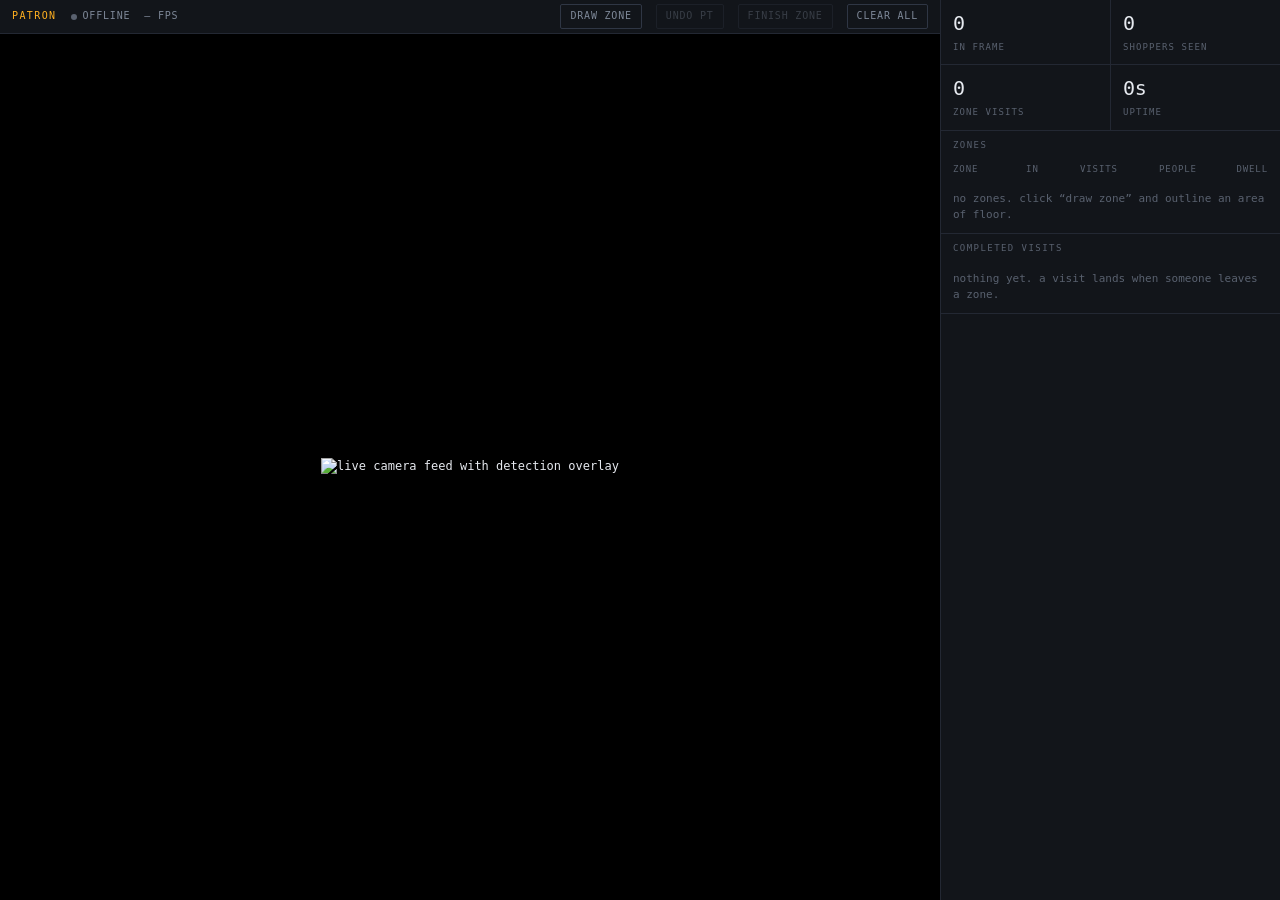
==== src/patron/web/static/index.html @ e12dc50a "Live console: camera in, overlay and numbers in the browser     patron live  Watching it work beats " ====
<!doctype html>
<html lang="en">
<head>
<meta charset="utf-8">
<meta name="viewport" content="width=device-width,initial-scale=1">
<title>patron · live</title>
<style>
  :root{
    --bg:#0b0d10; --panel:#12151a; --line:#232833; --line2:#2f3644;
    --fg:#e6e9ef; --dim:#7d8797; --dimmer:#59616f;
    --accent:#ffb020; --cyan:#3fd8e0; --good:#4ade80;
  }
  *{box-sizing:border-box}
  html,body{height:100%}
  body{
    margin:0; background:var(--bg); color:var(--fg);
    font:12px/1.45 ui-monospace,SFMono-Regular,Menlo,Consolas,monospace;
    -webkit-font-smoothing:antialiased;
  }
  .app{display:grid; grid-template-columns:minmax(0,1fr) 340px; height:100vh}
  @media (max-width:900px){ .app{grid-template-columns:1fr; height:auto} }

  /* ---- stage ---- */
  .stage{position:relative; display:flex; flex-direction:column; min-width:0; background:#000}
  .bar{
    display:flex; align-items:center; gap:14px; padding:0 12px; height:34px;
    background:var(--panel); border-bottom:1px solid var(--line); flex:none;
  }
  .brand{color:var(--accent); letter-spacing:.14em; text-transform:uppercase; font-size:10px}
  .bar .sp{flex:1}
  .pill{
    display:inline-flex; align-items:center; gap:6px; color:var(--dim);
    font-size:10px; letter-spacing:.08em; text-transform:uppercase;
  }
  .dot{width:6px;height:6px;border-radius:50%;background:var(--dimmer)}
  .dot.on{background:var(--good); box-shadow:0 0 8px var(--good)}
  button{
    font:inherit; font-size:10px; letter-spacing:.08em; text-transform:uppercase;
    background:transparent; color:var(--dim); border:1px solid var(--line2);
    padding:4px 9px; cursor:pointer; border-radius:2px;
  }
  button:hover{color:var(--fg); border-color:var(--dim)}
  button.on{color:#0b0d10; background:var(--accent); border-color:var(--accent)}
  button:disabled{opacity:.35; cursor:not-allowed}

  /* The feed sizes itself against .view, which has a definite height from
     flex:1 inside a 100vh column. An intermediate auto-height wrapper would make
     the image's max-height:100% cyclic and collapse it to a pixel. */
  .view{position:relative; flex:1; display:flex; align-items:center; justify-content:center; overflow:hidden; min-height:0}
  #feed{display:block; max-width:100%; max-height:100%; object-fit:contain}
  /* Positioned and sized in px by fitCanvas() to match the letterboxed image. */
  #draw{position:absolute; cursor:crosshair; display:none}
  .drawing #draw{display:block}
  .hint{
    position:absolute; left:50%; top:12px; transform:translateX(-50%);
    background:rgba(11,13,16,.9); border:1px solid var(--line2); color:var(--dim);
    padding:5px 10px; font-size:10px; letter-spacing:.06em; border-radius:2px; display:none;
  }
  .drawing .hint{display:block}

  /* ---- rail ---- */
  .rail{
    background:var(--panel); border-left:1px solid var(--line);
    display:flex; flex-direction:column; min-height:0; overflow-y:auto;
  }
  .sec{border-bottom:1px solid var(--line)}
  .sec > h2{
    margin:0; padding:8px 12px 6px; font-size:9px; font-weight:500;
    letter-spacing:.16em; text-transform:uppercase; color:var(--dimmer);
  }
  .kpis{display:grid; grid-template-columns:1fr 1fr; gap:1px; background:var(--line)}
  .kpi{background:var(--panel); padding:9px 12px}
  .kpi b{display:block; font-size:20px; font-weight:500; letter-spacing:-.02em}
  .kpi span{font-size:9px; letter-spacing:.12em; text-transform:uppercase; color:var(--dimmer)}

  table{width:100%; border-collapse:collapse}
  th,td{padding:5px 12px; text-align:right; font-weight:400}
  th{font-size:9px; letter-spacing:.1em; text-transform:uppercase; color:var(--dimmer)}
  th:first-child,td:first-child{text-align:left}
  tbody tr{border-top:1px solid var(--line)}
  td.z{color:var(--fg)}
  td.in{color:var(--cyan)}
  .swatch{display:inline-block;width:7px;height:7px;margin-right:6px;border-radius:1px;vertical-align:middle}

  .feed{max-height:230px; overflow-y:auto}
  .ev{display:flex; gap:8px; padding:4px 12px; border-top:1px solid var(--line); color:var(--dim)}
  .ev b{color:var(--fg); font-weight:400}
  .ev .d{margin-left:auto; color:var(--accent)}
  .empty{padding:10px 12px; color:var(--dimmer); font-size:11px}
  .err{padding:8px 12px; color:#ff6b6b; font-size:11px; border-top:1px solid var(--line)}
</style>
</head>
<body>
<div class="app" id="app">
  <div class="stage">
    <div class="bar">
      <span class="brand">patron</span>
      <span class="pill"><i class="dot" id="live"></i><span id="livetxt">connecting</span></span>
      <span class="pill" id="fps">— fps</span>
      <span class="sp"></span>
      <button id="drawBtn">draw zone</button>
      <button id="undoBtn" disabled>undo pt</button>
      <button id="doneBtn" disabled>finish zone</button>
      <button id="clearBtn">clear all</button>
    </div>
    <div class="view">
      <img id="feed" src="/stream" alt="live camera feed with detection overlay">
      <canvas id="draw"></canvas>
      <div class="hint">click to place points · at least 3 · then finish zone</div>
    </div>
  </div>

  <aside class="rail">
    <section class="sec">
      <div class="kpis">
        <div class="kpi"><b id="pnow">0</b><span>in frame</span></div>
        <div class="kpi"><b id="ptot">0</b><span>shoppers seen</span></div>
        <div class="kpi"><b id="vtot">0</b><span>zone visits</span></div>
        <div class="kpi"><b id="up">0s</b><span>uptime</span></div>
      </div>
    </section>

    <section class="sec">
      <h2>zones</h2>
      <table>
        <thead><tr><th>zone</th><th>in</th><th>visits</th><th>people</th><th>dwell</th></tr></thead>
        <tbody id="ztb"></tbody>
      </table>
      <div class="empty" id="zempty">no zones. click “draw zone” and outline an area of floor.</div>
    </section>

    <section class="sec">
      <h2>completed visits</h2>
      <div class="feed" id="feedList"></div>
      <div class="empty" id="fempty">nothing yet. a visit lands when someone leaves a zone.</div>
    </section>

    <div class="err" id="err" style="display:none"></div>
  </aside>
</div>

<script>
const COLORS = ['#ffb020','#3fd8e0','#ff6bd6','#4ade80','#c8c832','#9b6bff'];
const img  = document.getElementById('feed');
const cv   = document.getElementById('draw');
const ctx  = cv.getContext('2d');
const app  = document.getElementById('app');

let source = {w:1280, h:960};
let zones  = [];
let pts    = [];
let drawing = false;

/* ---------- geometry ---------- */
// The feed element is letterboxed by CSS, so canvas pixels and source pixels
// differ. Zones are stored in SOURCE coordinates so they survive a resize.
function fitCanvas(){
  const r = img.getBoundingClientRect();
  if (r.width < 2 || r.height < 2) return;   // stream not decoded yet
  const p = img.parentElement.getBoundingClientRect();
  // object-fit:contain letterboxes the image inside its box, so the canvas is
  // pinned to the image's actual painted rect rather than stretched over .view.
  cv.style.left   = (r.left - p.left) + 'px';
  cv.style.top    = (r.top  - p.top)  + 'px';
  cv.style.width  = r.width  + 'px';
  cv.style.height = r.height + 'px';
  cv.width  = Math.round(r.width);
  cv.height = Math.round(r.height);
  redraw();
}
const toSource  = (x,y) => [x * source.w / cv.width, y * source.h / cv.height];
const toCanvas  = (x,y) => [x * cv.width / source.w, y * cv.height / source.h];

function redraw(){
  ctx.clearRect(0,0,cv.width,cv.height);

  zones.forEach((z,i) => {
    const c = COLORS[i % COLORS.length];
    ctx.beginPath();
    z.polygon.forEach(([x,y],k) => {
      const [cx,cy] = toCanvas(x,y);
      k ? ctx.lineTo(cx,cy) : ctx.moveTo(cx,cy);
    });
    ctx.closePath();
    ctx.fillStyle = c + '22'; ctx.fill();
    ctx.strokeStyle = c; ctx.lineWidth = 1.5; ctx.stroke();
  });

  if (pts.length){
    ctx.beginPath();
    pts.forEach(([x,y],k) => {
      const [cx,cy] = toCanvas(x,y);
      k ? ctx.lineTo(cx,cy) : ctx.moveTo(cx,cy);
    });
    ctx.strokeStyle = '#fff'; ctx.lineWidth = 1.5; ctx.stroke();
    pts.forEach(([x,y]) => {
      const [cx,cy] = toCanvas(x,y);
      ctx.beginPath(); ctx.arc(cx,cy,3.5,0,7); ctx.fillStyle = '#fff'; ctx.fill();
    });
  }
}

cv.addEventListener('click', e => {
  const r = cv.getBoundingClientRect();
  pts.push(toSource(e.clientX - r.left, e.clientY - r.top));
  document.getElementById('undoBtn').disabled = false;
  document.getElementById('doneBtn').disabled = pts.length < 3;
  redraw();
});

/* ---------- toolbar ---------- */
const drawBtn = document.getElementById('drawBtn');
drawBtn.onclick = () => {
  drawing = !drawing;
  app.classList.toggle('drawing', drawing);
  drawBtn.classList.toggle('on', drawing);
  drawBtn.textContent = drawing ? 'drawing…' : 'draw zone';
  if (drawing) fitCanvas();
};
document.getElementById('undoBtn').onclick = () => {
  pts.pop();
  document.getElementById('undoBtn').disabled = !pts.length;
  document.getElementById('doneBtn').disabled = pts.length < 3;
  redraw();
};
document.getElementById('doneBtn').onclick = async () => {
  if (pts.length < 3) return;
  const name = (prompt('zone name (e.g. shelf, doorway, aisle):') || '').trim();
  if (!name) return;
  if (zones.some(z => z.name === name)) { alert('that name is taken'); return; }
  zones.push({name, kind:'shelf', polygon: pts.slice()});
  pts = [];
  document.getElementById('undoBtn').disabled = true;
  document.getElementById('doneBtn').disabled = true;
  await save();
  redraw();
};
document.getElementById('clearBtn').onclick = async () => {
  if (!zones.length && !pts.length) return;
  if (!confirm('remove all zones and reset the counts?')) return;
  zones = []; pts = [];
  await save();
  redraw();
};

async function save(){
  const r = await fetch('/api/zones', {
    method:'POST', headers:{'Content-Type':'application/json'},
    body: JSON.stringify({zones})
  });
  const j = await r.json();
  if (!j.ok) showErr(j.error || 'could not save zones');
}
function showErr(msg){
  const el = document.getElementById('err');
  el.style.display = msg ? 'block' : 'none';
  el.textContent = msg || '';
}

/* ---------- polling ---------- */
async function loadZones(){
  const j = await (await fetch('/api/zones')).json();
  source = {w: j.width, h: j.height};
  zones = j.zones.map(z => ({name:z.name, kind:z.kind, polygon:z.polygon}));
  fitCanvas();
}

function fmtUp(s){
  if (s < 60) return s + 's';
  const m = Math.floor(s/60);
  return m < 60 ? m + 'm ' + (s%60) + 's' : Math.floor(m/60) + 'h ' + (m%60) + 'm';
}

async function tick(){
  try {
    const s = await (await fetch('/api/stats')).json();

    document.getElementById('live').classList.toggle('on', s.running && !s.error);
    document.getElementById('livetxt').textContent = s.error ? 'error' : (s.running ? 'live' : 'stopped');
    document.getElementById('fps').textContent = s.fps + ' fps';
    document.getElementById('pnow').textContent = s.people_now;
    document.getElementById('ptot').textContent = s.shoppers_total;
    document.getElementById('up').textContent   = fmtUp(s.uptime_s);
    document.getElementById('vtot').textContent = s.zones.reduce((a,z)=>a+z.visits,0);
    showErr(s.error);

    const tb = document.getElementById('ztb');
    tb.innerHTML = s.zones.map((z,i) => {
      const c = COLORS[i % COLORS.length];
      return `<tr>
        <td class="z"><i class="swatch" style="background:${c}"></i>${z.name}</td>
        <td class="in">${z.inside}</td><td>${z.visits}</td>
        <td>${z.shoppers}</td><td>${z.mean_dwell}s</td></tr>`;
    }).join('');
    document.getElementById('zempty').style.display = s.zones.length ? 'none' : 'block';

    document.getElementById('feedList').innerHTML = s.recent.map(v =>
      `<div class="ev"><b>#${v.track_id}</b><span>${v.zone}</span><span class="d">${v.dwell}s</span></div>`
    ).join('');
    document.getElementById('fempty').style.display = s.recent.length ? 'none' : 'block';
  } catch (e) {
    document.getElementById('live').classList.remove('on');
    document.getElementById('livetxt').textContent = 'offline';
  }
}

// An MJPEG stream never fires a reliable `load` event, so sizing the canvas off
// that leaves it at 1x0 and existing zones render invisibly. Observing the element
// covers first layout, first decoded frame, and window resizes in one path.
new ResizeObserver(fitCanvas).observe(img);
loadZones();
setInterval(tick, 700);
tick();
</script>
</body>
</html>
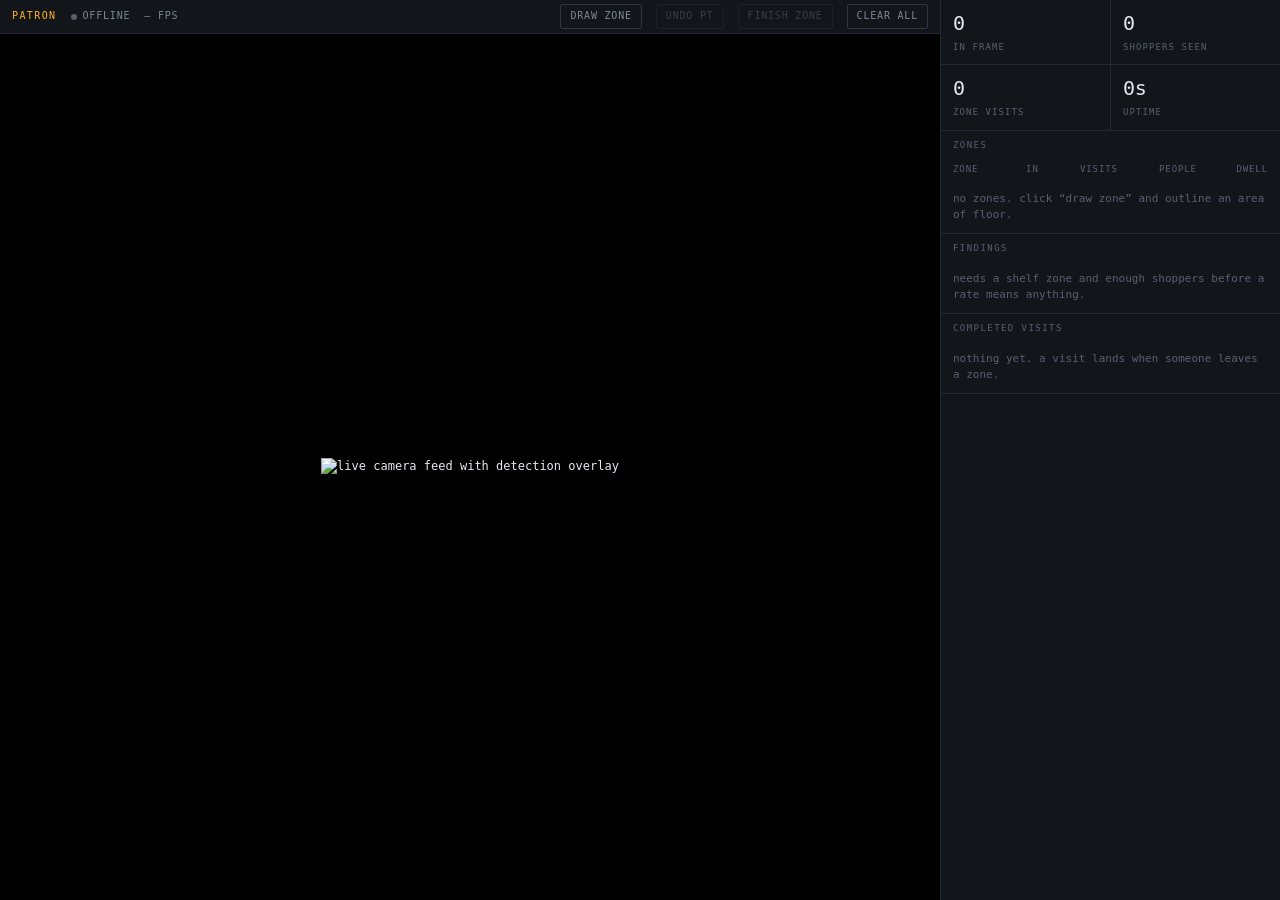
==== commit 57f67188: "M4: the live console persists, and replays files The console measured in memory and threw it away, s" ====
--- a/src/patron/web/static/index.html
+++ b/src/patron/web/static/index.html
@@ -88,6 +88,19 @@
   .ev .d{margin-left:auto; color:var(--accent)}
   .empty{padding:10px 12px; color:var(--dimmer); font-size:11px}
   .err{padding:8px 12px; color:#ff6b6b; font-size:11px; border-top:1px solid var(--line)}
+
+  .find{padding:7px 12px; border-top:1px solid var(--line); display:flex; gap:8px}
+  .find .sev{
+    flex:none; width:20px; text-align:center; font-weight:600;
+    letter-spacing:-.05em; padding-top:1px;
+  }
+  .find .body{min-width:0}
+  .find .txt{color:var(--fg)}
+  .find .fun{color:var(--dimmer); margin-top:2px}
+  .sev-high{color:#ff6b6b}
+  .sev-medium{color:var(--accent)}
+  .sev-low{color:var(--dimmer)}
+  .sev-none{color:var(--dimmer)}
 </style>
 </head>
 <body>
@@ -130,6 +143,14 @@
     </section>
 
     <section class="sec">
+      <h2>findings</h2>
+      <div id="findings"></div>
+      <div class="empty" id="findempty">
+        needs a shelf zone and enough shoppers before a rate means anything.
+      </div>
+    </section>
+
+    <section class="sec">
       <h2>completed visits</h2>
       <div class="feed" id="feedList"></div>
       <div class="empty" id="fempty">nothing yet. a visit lands when someone leaves a zone.</div>
@@ -294,8 +315,22 @@
     }).join('');
     document.getElementById('zempty').style.display = s.zones.length ? 'none' : 'block';
 
+    const MARK = {high:'!!', medium:'!', low:'', none:'?'};
+    document.getElementById('findings').innerHTML = (s.findings || []).map(f =>
+      `<div class="find">
+         <span class="sev sev-${f.severity}">${MARK[f.severity] ?? ''}</span>
+         <span class="body">
+           <span class="txt">${f.headline}</span>
+           <span class="fun">passed ${f.passed} &rarr; stopped ${f.stopped} &rarr; reached ${f.reached}</span>
+         </span>
+       </div>`
+    ).join('');
+    document.getElementById('findempty').style.display =
+      (s.findings || []).length ? 'none' : 'block';
+
     document.getElementById('feedList').innerHTML = s.recent.map(v =>
-      `<div class="ev"><b>#${v.track_id}</b><span>${v.zone}</span><span class="d">${v.dwell}s</span></div>`
+      `<div class="ev"><b>#${v.track_id}</b><span>${v.zone}</span>` +
+      `<span class="d">${v.kind === 'reach' ? 'reach ' : ''}${v.dwell}s</span></div>`
     ).join('');
     document.getElementById('fempty').style.display = s.recent.length ? 'none' : 'block';
   } catch (e) {
